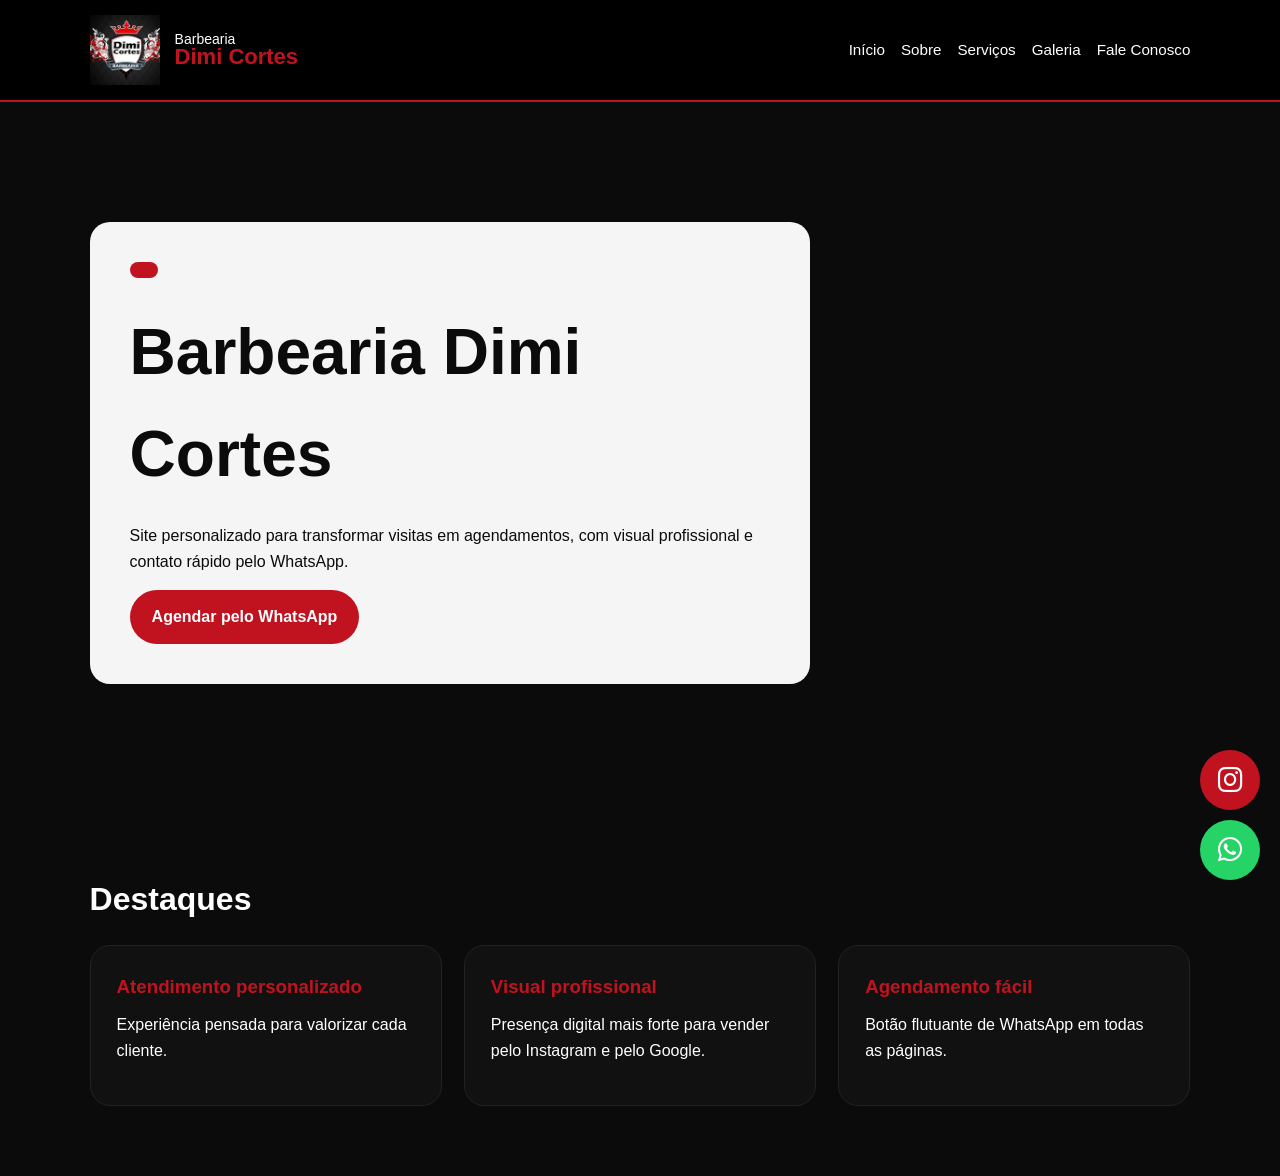
==== index.html @ ec236af3 "Add files via upload" ====
<!DOCTYPE html>
<html lang="pt-BR">
<head>
  <meta charset="UTF-8">
  <meta name="viewport" content="width=device-width, initial-scale=1.0">
  <title>Barbearia Dimi Cortes</title>

  <!-- CSS principal do site -->
  <link rel="stylesheet" href="css/style.css">

  <!-- Biblioteca dos ícones do WhatsApp e Instagram -->
  <link rel="stylesheet" href="https://cdnjs.cloudflare.com/ajax/libs/font-awesome/6.5.0/css/all.min.css">
</head>
<body>

  <!-- ============================= -->
  <!-- TOPO DO SITE: LOGO + MENU -->
  <!-- ============================= -->
  <header class="header">

    <!-- Logo alinhada com o nome da barbearia -->
    <a href="index.html" class="logo-container">
      <!-- Como essa página está na raiz, o caminho correto é Imagens/Logo.jpg -->
      <img src="Imagens/Logo.jpg" alt="Logo Dimi Cortes" class="logo-img">

      <!-- Texto ao lado da logo -->
      <div class="logo-text">
        <span class="barbearia">Barbearia</span>
        <span class="nome">Dimi Cortes</span>
      </div>
    </a>

    <!-- Menu de navegação da página inicial -->
    <nav class="menu">
      <a href="index.html">Início</a>
      <a href="sobre/index.html">Sobre</a>
      <a href="servicos/index.html">Serviços</a>
      <a href="galeria/index.html">Galeria</a>
      <a href="contato/index.html">Fale Conosco</a>
    </nav>

  </header>

  <!-- ============================= -->
  <!-- CONTEÚDO PRINCIPAL -->
  <!-- ============================= -->
  <main>

    <!-- Primeira área do site -->
    <section class="hero">
      <div>
        <span class="tag"></span>
        <h1>Barbearia Dimi Cortes</h1>
        <p>
          Site personalizado para transformar visitas em agendamentos,
          com visual profissional e contato rápido pelo WhatsApp.
        </p>

        <!-- Botão principal de agendamento -->
        <a
          class="btn"
          target="_blank"
          href="https://wa.me/5513981814255?text=Ol%C3%A1%2C%20vim%20pelo%20site%20da%20Barbearia%20Dimi%20Cortes%20e%20quero%20agendar%20um%20hor%C3%A1rio."
        >
          Agendar pelo WhatsApp
        </a>
      </div>
    </section>

    <!-- Seção de destaques -->
    <section class="section">
      <h2>Destaques</h2>

      <div class="grid">
        <article class="card">
          <h3>Atendimento personalizado</h3>
          <p>Experiência pensada para valorizar cada cliente.</p>
        </article>

        <article class="card">
          <h3>Visual profissional</h3>
          <p>Presença digital mais forte para vender pelo Instagram e pelo Google.</p>
        </article>

        <article class="card">
          <h3>Agendamento fácil</h3>
          <p>Botão flutuante de WhatsApp em todas as páginas.</p>
        </article>
      </div>
    </section>

  </main>

  <!-- ============================= -->
  <!-- BOTÃO FLUTUANTE DO INSTAGRAM -->
  <!-- ============================= -->
  <a
    href="https://www.instagram.com/barbeariadimicortes"
    class="instagram-float"
    target="_blank"
    aria-label="Abrir Instagram da Barbearia Dimi Cortes"
  >
    <i class="fa-brands fa-instagram"></i>
  </a>

  <!-- ============================= -->
  <!-- BOTÃO FLUTUANTE DO WHATSAPP -->
  <!-- ============================= -->
  <a
    href="https://wa.me/5513981814255?text=Ol%C3%A1%2C%20vim%20pelo%20site%20da%20Barbearia%20Dimi%20Cortes%20e%20quero%20agendar%20um%20hor%C3%A1rio."
    class="whatsapp-float"
    target="_blank"
    aria-label="Chamar Barbearia Dimi Cortes no WhatsApp"
  >
    <i class="fa-brands fa-whatsapp"></i>
  </a>

  <!-- JavaScript do site -->
  <script src="js/script.js"></script>
</body>
</html>
---- css/style.css ----
/* ============================= */
/* 🎨 CORES PADRÃO DO SITE */
/* ============================= */
:root {
  --preto: #0b0b0b;
  --vermelho: #c1121f;
  --branco: #ffffff;
  --cinza: #f5f5f5;
}

/* ============================= */
/* RESET PADRÃO */
/* ============================= */
* {
  box-sizing: border-box;
  margin: 0;
  padding: 0;
}

/* ============================= */
/* BODY - FUNDO E TEXTO */
/* ============================= */
body {
  font-family: Arial, Helvetica, sans-serif;
  background: var(--preto); /* fundo preto */
  color: var(--branco); /* texto branco */
  line-height: 1.6;
  min-height: 100vh;
}

/* Remove sublinhado de links */
a {
  color: inherit;
  text-decoration: none;
}

/* ============================= */
/* HEADER (TOPO DO SITE) */
/* ============================= */
.header {
  position: sticky;
  top: 0;
  z-index: 10;

  display: flex;
  justify-content: space-between;
  align-items: center;

  padding: 18px 7%;
  background: var(--preto); /* fundo preto */
  border-bottom: 3px solid var(--vermelho); /* detalhe vermelho */
}

/* LOGO */
.logo {
  font-weight: 800;
  color: var(--branco);
  font-size: 1.2rem;
}

/* MENU */
.menu {
  display: flex;
  gap: 16px;
  font-size: .95rem;
}

/* HOVER DO MENU */
.menu a:hover {
  color: var(--vermelho);
}

/* ============================= */
/* HERO (PRIMEIRA SEÇÃO) */
/* ============================= */
.hero {
  min-height: 78vh;
  display: flex;
  align-items: center;
  padding: 80px 7%;
}

/* CAIXA DO HERO */
.hero div {
  max-width: 720px;
  background: var(--cinza);
  padding: 40px;
  border-radius: 20px;
  color: var(--preto);
}

/* TAG */
.tag {
  display: inline-block;
  margin-bottom: 15px;
  padding: 8px 14px;
  border-radius: 999px;
  background: var(--vermelho);
  color: white;
  font-size: .85rem;
}

/* TITULOS */
h1 {
  font-size: clamp(2.2rem, 5vw, 4rem);
  color: var(--preto);
  margin-bottom: 18px;
}

h2 {
  font-size: 2rem;
  color: var(--branco);
  margin-bottom: 20px;
}

/* PARÁGRAFO */
p {
  margin-bottom: 16px;
}

/* ============================= */
/* BOTÕES */
/* ============================= */
.btn {
  display: inline-block;
  background: var(--vermelho);
  color: var(--branco);
  padding: 14px 22px;
  border-radius: 999px;
  font-weight: 700;
  transition: .2s;
}

/* efeito hover */
.btn:hover {
  transform: translateY(-3px);
}

/* botão menor */
.btn.small {
  padding: 10px 16px;
  font-size: .9rem;
  margin-top: 10px;
}

/* ============================= */
/* SEÇÕES */
/* ============================= */
.section {
  padding: 70px 7%;
}

/* GRID GERAL */
.grid {
  display: grid;
  grid-template-columns: repeat(auto-fit, minmax(220px, 1fr));
  gap: 22px;
}

/* CARDS */
.card, .text-box, .contact-box {
  background: #111; /* fundo escuro */
  padding: 26px;
  border-radius: 20px;
  border: 1px solid #222;
}

/* TITULO DOS CARDS */
.card h3 {
  color: var(--vermelho);
  margin-bottom: 10px;
}

/* ============================= */
/* TÍTULO DAS PÁGINAS */
/* ============================= */
.page-title {
  padding: 80px 7% 30px;
  text-align: center;
}

/* ============================= */
/* GALERIA (3 EM CIMA / 3 EMBAIXO) */
/* ============================= */
.gallery {
  padding: 50px 7%;

  display: grid;
  grid-template-columns: repeat(3, 1fr); /* 3 por linha */
  gap: 20px;

  justify-items: center; /* centraliza */
}

/* IMAGENS */
.gallery img {
  width: 100%;
  max-width: 280px;
  height: 280px;
  object-fit: cover;

  border-radius: 15px;
  border: 3px solid var(--vermelho);
}

/* ============================= */
/* CONTATO */
/* ============================= */
.contact-box {
  max-width: 760px;
  margin: 40px auto 90px;
  text-align: center;
}

/* TEXTO PEQUENO */
.hint {
  font-size: .9rem;
  opacity: .7;
  margin-top: 15px;
}

/* ============================= */
/* BOTÃO WHATSAPP FLUTUANTE */
/* ============================= */
.whatsapp-float {
  position: fixed;
  right: 20px;
  bottom: 20px;

  width: 60px;
  height: 60px;

  border-radius: 50%;
  display: flex;
  align-items: center;
  justify-content: center;

  background: #25D366;
  color: white;
  font-size: 28px;

  z-index: 999;
}

/* ============================= */
/* BOTÃO INSTAGRAM FLUTUANTE */
/* ============================= */
.instagram-float {
  position: fixed;
  right: 20px;
  bottom: 90px; /* fica acima do Whats */

  width: 60px;
  height: 60px;

  border-radius: 50%;
  display: flex;
  align-items: center;
  justify-content: center;

  background: var(--vermelho);
  color: white;
  font-size: 24px;

  z-index: 999;
}

/* ============================= */
/* RESPONSIVO */
/* ============================= */
@media (max-width: 768px) {

  .header {
    flex-direction: column;
    align-items: flex-start;
  }

  .menu {
    gap: 10px;
  }

  .hero {
    padding: 50px 5%;
  }

  .hero div {
    padding: 25px;
  }

  /* galeria vira 1 por linha no celular */
  .gallery {
    grid-template-columns: 1fr;
  }

  .whatsapp-float {
    right: 15px;
    bottom: 15px;
  }

  .instagram-float {
    right: 15px;
    bottom: 80px;
  }
}

.whatsapp-float i,
.instagram-float i {
  font-size: 28px; /* tamanho do ícone */
}
/* ============================= */
/* HEADER PROFISSIONAL */
/* ============================= */
.header {
  display: flex;
  justify-content: space-between;
  align-items: center;

  padding: 15px 7%;
  background: #000;

  border-bottom: 2px solid var(--vermelho); /* linha vermelha */
}

/* CONTAINER DO LOGO */
.logo-container {
  display: flex;
  align-items: center;
  gap: 15px;
}

/* IMAGEM DA LOGO */
.logo-img {
  width: 70px;
  height: auto;
}

/* TEXTO AO LADO */
.logo-text {
  display: flex;
  flex-direction: column;
  line-height: 1;
}

/* "Barbearia" */
.barbearia {
  color: white;
  font-size: 14px;
}

/* "Dimi Cortes" */
.nome {
  color: var(--vermelho);
  font-size: 22px;
  font-weight: bold;
}

/* ============================= */
/* GALERIA PROFISSIONAL */
/* ============================= */
.gallery {
  padding: 60px 7%;

  display: grid;
  grid-template-columns: repeat(3, 1fr); /* 3 por linha */
  gap: 25px;

  justify-items: center;
}

/* IMAGENS */
.gallery img {
  width: 100%;
  max-width: 320px;
  height: 280px;

  object-fit: cover;

  border-radius: 12px;
  border: 2px solid var(--vermelho);

  transition: 0.3s;
}

/* EFEITO HOVER */
.gallery img:hover {
  transform: scale(1.05);
}
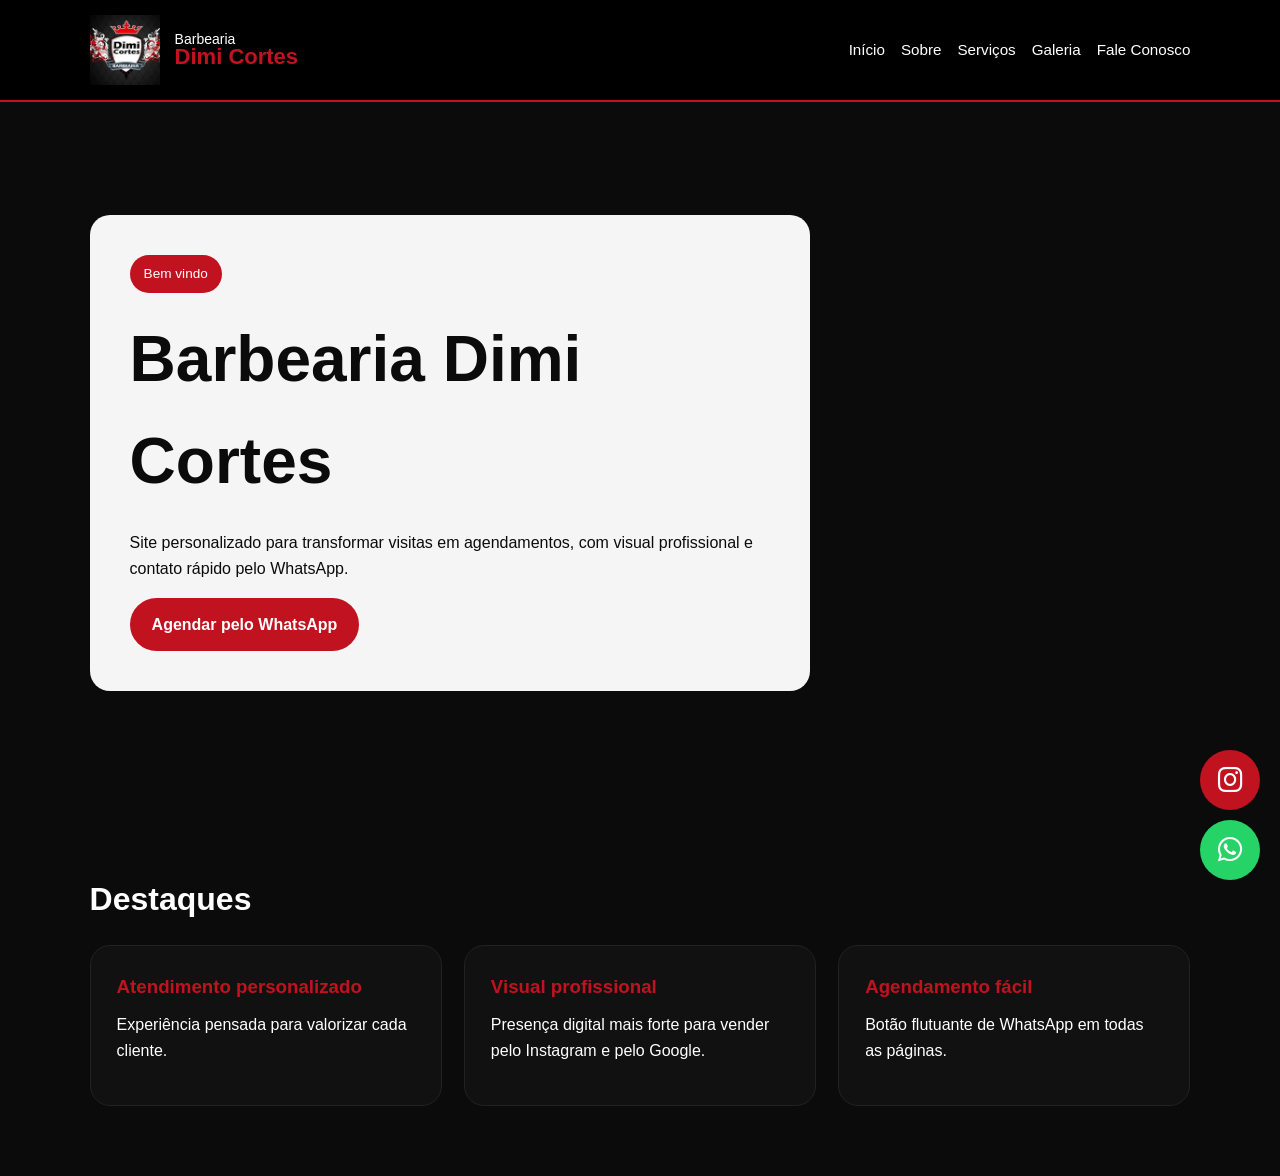
==== commit 6ff169c3: "Update index.html" ====
--- a/index.html
+++ b/index.html
@@ -49,7 +49,7 @@
     <!-- Primeira área do site -->
     <section class="hero">
       <div>
-        <span class="tag"></span>
+        <span class="tag">Bem vindo</span>
         <h1>Barbearia Dimi Cortes</h1>
         <p>
           Site personalizado para transformar visitas em agendamentos,
